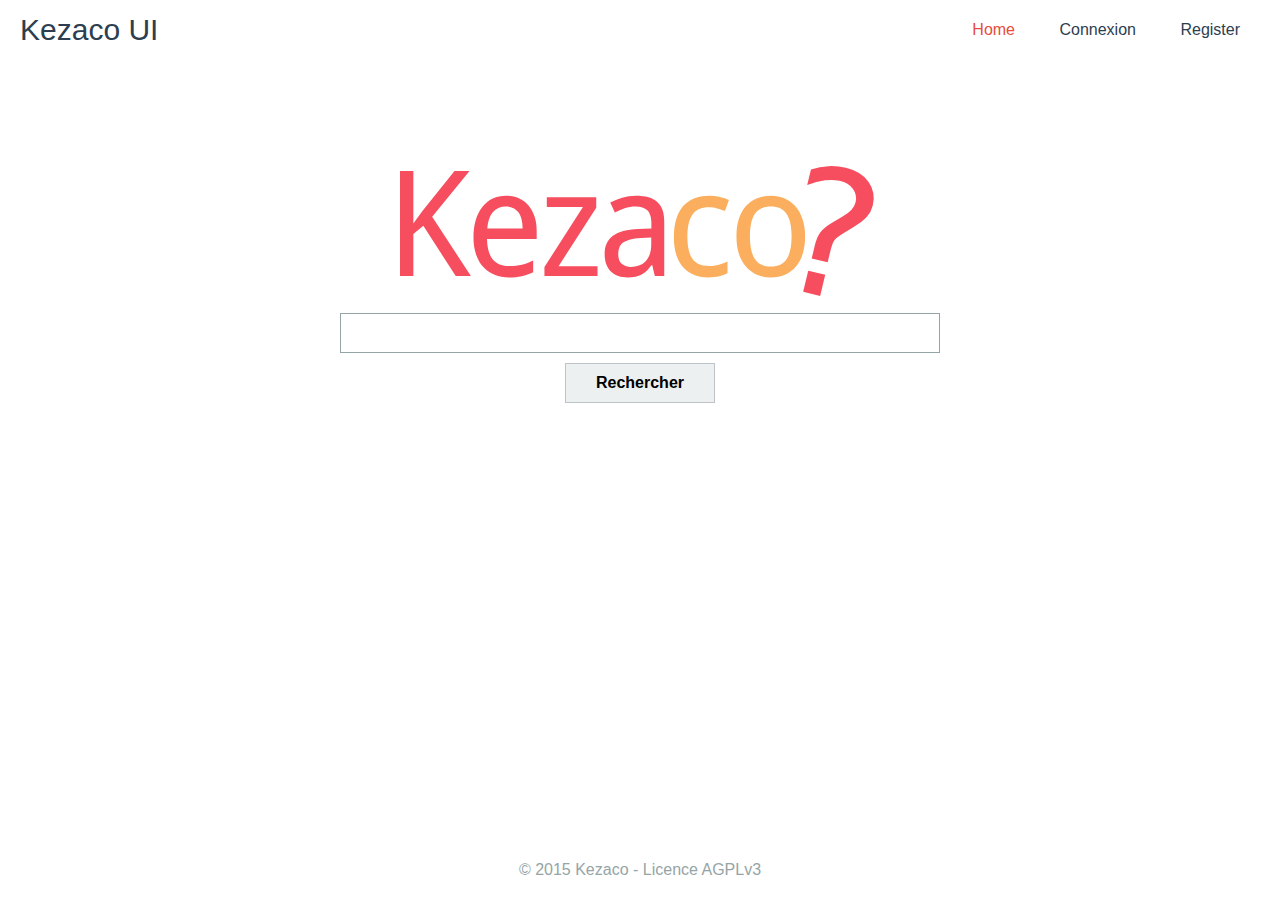
==== index.html @ f8b5b489 "Premier commit" ====
<!DOCTYPE html>
<html lang="fr">
  <head>
    <meta charset="utf-8">
    <title>Kezaco UI</title>
    <link rel="stylesheet" href="./css/main.css">
  </head>
  <body>
    <div id="overlay" class="overlay"></div>

    <header class="header" role="banner">
      <button type="button" class="btn-toggle-menu" id="btn-toggle-menu"></button>
      <a href="">Kezaco UI</a>
      <nav class="menu">
        <span>navigation</span>
        <a href="" class="active">Home</a>
        <a href="">Connexion</a>
        <a href="">Register</a>
      </nav>
    </header>

    <main class="site-content" role="main">
      <div class="row">
        <div class="col-m-12 col-m-push-0 col-s-6 col-s-push-3">
          <div class="search-form-index v-center">
            <img src="./img/logo.svg" alt="">
            <form method="get" action="">
              <input type="search" class="input-search input-search-index">
              <button type="submit">Rechercher</button>
            </form>
          </div>
        </div>
      </div>
    </main>

    <footer class="footer" role="footer">
      <div class="row">
        <div class="col-m-12">
          &copy; 2015 Kezaco - Licence AGPLv3
        </div>
      </div>
    </footer>


    <script type="text/javascript" src="./js/jquery.min.js"></script>
    <script type="text/javascript" src="./js/app.js"></script>
  </body>
</html>
---- css/main.css ----
html, body, div, span, applet, object, iframe,
h1, h2, h3, h4, h5, h6, p, blockquote, pre,
a, abbr, acronym, address, big, cite, code,
del, dfn, em, img, ins, kbd, q, s, samp,
small, strike, strong, sub, sup, tt, var,
b, u, i, center,
dl, dt, dd, ol, ul, li,
fieldset, form, label, legend,
table, caption, tbody, tfoot, thead, tr, th, td,
article, aside, canvas, details, embed,
figure, figcaption, footer, header, hgroup,
menu, nav, output, ruby, section, summary,
time, mark, audio, video {
  margin: 0;
  padding: 0;
  border: 0;
  font: inherit;
  font-size: 100%;
  vertical-align: baseline;
}

html {
  line-height: 1;
}

ol, ul {
  list-style: none;
}

table {
  border-collapse: collapse;
  border-spacing: 0;
}

caption, th, td {
  text-align: left;
  font-weight: normal;
  vertical-align: middle;
}

q, blockquote {
  quotes: none;
}
q:before, q:after, blockquote:before, blockquote:after {
  content: "";
  content: none;
}

a img {
  border: none;
}

article, aside, details, figcaption, figure, footer, header, hgroup, main, menu, nav, section, summary {
  display: block;
}

/**
 * Medias queries breakpoints
 */
/**
 * Grid attributes
 */
/**
 * Grid
 */
*, *:after, *:before {
  -webkit-box-sizing: border-box;
  -moz-box-sizing: border-box;
  box-sizing: border-box;
}

.row {
  *zoom: 1;
}
.row:after {
  content: "";
  display: table;
  clear: both;
}

[class*=col] {
  float: left;
  padding: 0 20px;
}

.col-m-1 {
  width: 8.33333%;
}

.col-m-2 {
  width: 16.66667%;
}

.col-m-3 {
  width: 25%;
}

.col-m-4 {
  width: 33.33333%;
}

.col-m-5 {
  width: 41.66667%;
}

.col-m-6 {
  width: 50%;
}

.col-m-7 {
  width: 58.33333%;
}

.col-m-8 {
  width: 66.66667%;
}

.col-m-9 {
  width: 75%;
}

.col-m-10 {
  width: 83.33333%;
}

.col-m-11 {
  width: 91.66667%;
}

.col-m-12 {
  width: 100%;
}

.col-m-push-0 {
  margin-left: 0%;
}

.col-m-push-1 {
  margin-left: 8.33333%;
}

.col-m-push-2 {
  margin-left: 16.66667%;
}

.col-m-push-3 {
  margin-left: 25%;
}

.col-m-push-4 {
  margin-left: 33.33333%;
}

.col-m-push-5 {
  margin-left: 41.66667%;
}

.col-m-push-6 {
  margin-left: 50%;
}

.col-m-push-7 {
  margin-left: 58.33333%;
}

.col-m-push-8 {
  margin-left: 66.66667%;
}

.col-m-push-9 {
  margin-left: 75%;
}

.col-m-push-10 {
  margin-left: 83.33333%;
}

.col-m-push-11 {
  margin-left: 91.66667%;
}

.col-m-push-12 {
  margin-left: 100%;
}

@media screen and (min-width: 768px) {
  .col-t-1 {
    width: 8.33333%;
  }

  .col-t-2 {
    width: 16.66667%;
  }

  .col-t-3 {
    width: 25%;
  }

  .col-t-4 {
    width: 33.33333%;
  }

  .col-t-5 {
    width: 41.66667%;
  }

  .col-t-6 {
    width: 50%;
  }

  .col-t-7 {
    width: 58.33333%;
  }

  .col-t-8 {
    width: 66.66667%;
  }

  .col-t-9 {
    width: 75%;
  }

  .col-t-10 {
    width: 83.33333%;
  }

  .col-t-11 {
    width: 91.66667%;
  }

  .col-t-12 {
    width: 100%;
  }

  .col-t-push-0 {
    margin-left: 0%;
  }

  .col-t-push-1 {
    margin-left: 8.33333%;
  }

  .col-t-push-2 {
    margin-left: 16.66667%;
  }

  .col-t-push-3 {
    margin-left: 25%;
  }

  .col-t-push-4 {
    margin-left: 33.33333%;
  }

  .col-t-push-5 {
    margin-left: 41.66667%;
  }

  .col-t-push-6 {
    margin-left: 50%;
  }

  .col-t-push-7 {
    margin-left: 58.33333%;
  }

  .col-t-push-8 {
    margin-left: 66.66667%;
  }

  .col-t-push-9 {
    margin-left: 75%;
  }

  .col-t-push-10 {
    margin-left: 83.33333%;
  }

  .col-t-push-11 {
    margin-left: 91.66667%;
  }

  .col-t-push-12 {
    margin-left: 100%;
  }
}
@media screen and (min-width: 1100px) {
  .col-s-1 {
    width: 8.33333%;
  }

  .col-s-2 {
    width: 16.66667%;
  }

  .col-s-3 {
    width: 25%;
  }

  .col-s-4 {
    width: 33.33333%;
  }

  .col-s-5 {
    width: 41.66667%;
  }

  .col-s-6 {
    width: 50%;
  }

  .col-s-7 {
    width: 58.33333%;
  }

  .col-s-8 {
    width: 66.66667%;
  }

  .col-s-9 {
    width: 75%;
  }

  .col-s-10 {
    width: 83.33333%;
  }

  .col-s-11 {
    width: 91.66667%;
  }

  .col-s-12 {
    width: 100%;
  }

  .col-s-push-0 {
    margin-left: 0%;
  }

  .col-s-push-1 {
    margin-left: 8.33333%;
  }

  .col-s-push-2 {
    margin-left: 16.66667%;
  }

  .col-s-push-3 {
    margin-left: 25%;
  }

  .col-s-push-4 {
    margin-left: 33.33333%;
  }

  .col-s-push-5 {
    margin-left: 41.66667%;
  }

  .col-s-push-6 {
    margin-left: 50%;
  }

  .col-s-push-7 {
    margin-left: 58.33333%;
  }

  .col-s-push-8 {
    margin-left: 66.66667%;
  }

  .col-s-push-9 {
    margin-left: 75%;
  }

  .col-s-push-10 {
    margin-left: 83.33333%;
  }

  .col-s-push-11 {
    margin-left: 91.66667%;
  }

  .col-s-push-12 {
    margin-left: 100%;
  }
}
@media screen and (min-width: 1200px) {
  .col-l-1 {
    width: 8.33333%;
  }

  .col-l-2 {
    width: 16.66667%;
  }

  .col-l-3 {
    width: 25%;
  }

  .col-l-4 {
    width: 33.33333%;
  }

  .col-l-5 {
    width: 41.66667%;
  }

  .col-l-6 {
    width: 50%;
  }

  .col-l-7 {
    width: 58.33333%;
  }

  .col-l-8 {
    width: 66.66667%;
  }

  .col-l-9 {
    width: 75%;
  }

  .col-l-10 {
    width: 83.33333%;
  }

  .col-l-11 {
    width: 91.66667%;
  }

  .col-l-12 {
    width: 100%;
  }

  .col-l-push-0 {
    margin-left: 0%;
  }

  .col-l-push-1 {
    margin-left: 8.33333%;
  }

  .col-l-push-2 {
    margin-left: 16.66667%;
  }

  .col-l-push-3 {
    margin-left: 25%;
  }

  .col-l-push-4 {
    margin-left: 33.33333%;
  }

  .col-l-push-5 {
    margin-left: 41.66667%;
  }

  .col-l-push-6 {
    margin-left: 50%;
  }

  .col-l-push-7 {
    margin-left: 58.33333%;
  }

  .col-l-push-8 {
    margin-left: 66.66667%;
  }

  .col-l-push-9 {
    margin-left: 75%;
  }

  .col-l-push-10 {
    margin-left: 83.33333%;
  }

  .col-l-push-11 {
    margin-left: 91.66667%;
  }

  .col-l-push-12 {
    margin-left: 100%;
  }
}
html,
body {
  position: relative;
  height: 100%;
}

body {
  font-family: sans-serif;
}

a {
  text-decoration: none;
  color: inherit;
}

.header {
  position: relative;
  height: 60px;
  background: transparent;
}

.site-content {
  min-height: calc(100% - 120px);
}

.footer {
  min-height: 60px;
  background: transparent;
  line-height: 60px;
  text-align: center;
  color: #95a5a6;
}

.search-form-index {
  height: 280px;
  position: relative;
  margin-top: 100px;
}
.search-form-index img {
  display: block;
  width: 100%;
  max-width: 480px;
  margin: 0 auto;
}
.search-form-index .input-search {
  display: block;
  width: 100%;
  background: transparent;
  border: solid 1px #95a5a6;
  height: 40px;
  padding: 0 10px;
  margin: 10px auto;
}
.search-form-index [type="submit"] {
  display: block;
  background: #ecf0f1;
  border: solid 1px #bdc3c7;
  height: 40px;
  width: 150px;
  margin: 0 auto;
  font-weight: bold;
  font-size: 16px;
}
.search-form-index [type="submit"]:hover {
  border: solid 1px #a1aab0;
}

.overlay {
  position: fixed;
  top: -100%;
  bottom: 100%;
  left: 0;
  right: 0;
  background: rgba(0, 0, 0, 0.1);
  transition: all .3s;
  z-index: 10;
}

.header {
  padding: 0 20px;
}
.header > a {
  line-height: 60px;
  margin-left: 60px;
  font-size: 30px;
  color: #2c3e50;
}

.btn-toggle-menu {
  position: fixed;
  top: 10px;
  left: 20px;
  width: 40px;
  height: 40px;
  background: #2c3e50;
  border: none;
  cursor: pointer;
  z-index: 10;
}
.btn-toggle-menu:after {
  content: "";
  position: absolute;
  display: block;
  width: 28px;
  top: -10px;
  height: 20px;
  box-shadow: 0 4px 0 #FFF, 0 8px 0 #2c3e50, 0 12px 0 #FFF, 0 16px 0 #2c3e50, 0 20px 0 #FFF;
}
.btn-toggle-menu:hover {
  box-shadow: 0 0 8px rgba(0, 0, 0, 0.5);
}

.menu {
  display: block;
  position: fixed;
  width: 250px;
  top: 0;
  bottom: 0;
  left: -100%;
  background: #2c3e50;
  transition: all 0.3s;
  z-index: 20;
}
.menu span {
  display: block;
  height: 60px;
  line-height: 60px;
  text-transform: uppercase;
  color: #fff;
  letter-spacing: 1px;
  background: #33485d;
  text-align: center;
  border-bottom: solid 1px #253443;
}
.menu a {
  display: block;
  line-height: 60px;
  border-bottom: solid 1px #253443;
  color: #fff;
  text-align: center;
  position: relative;
}
.menu a.active:before {
  content: "";
  position: absolute;
  width: 10px;
  height: 10px;
  background: #e74c3c;
  left: 20px;
  top: 25px;
  z-index: 100;
  border-radius: 50%;
  box-shadow: 0 0 0 1px #eb695c inset;
}

.with-sidebar .menu {
  left: 0;
}
.with-sidebar .overlay {
  top: 0;
  bottom: 0;
}

@media screen and (min-width: 1100px) {
  .btn-toggle-menu {
    display: none;
  }

  .header {
    overflow: hidden;
  }
  .header > a {
    margin-left: 0;
  }

  .menu {
    transition: none;
    display: inline-block;
    float: right;
    position: static;
    width: auto;
    margin-top: 0;
    background: transparent;
    height: 60px;
    overflow-y: auto;
  }
  .menu span {
    display: none;
  }
  .menu a {
    padding: 0 20px;
    display: inline-block;
    line-height: 60px;
    border-bottom: none;
    color: #2c3e50;
    text-align: center;
    position: relative;
    transition: color 0.3s;
  }
  .menu a.active {
    color: #e74c3c;
  }
  .menu a.active:before {
    display: none;
  }
  .menu a:hover {
    color: #e74c3c;
  }
}
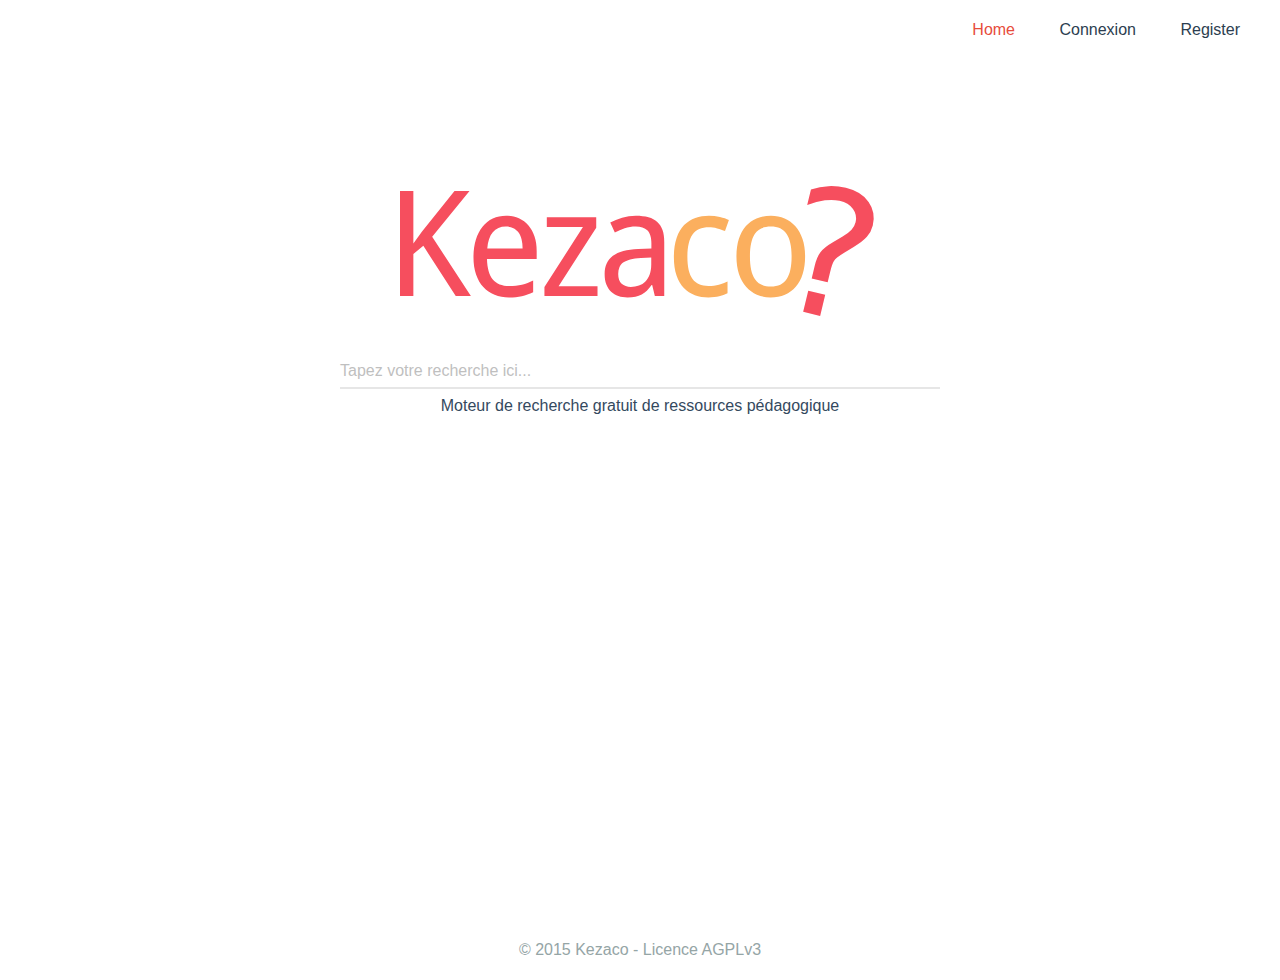
==== commit 7459dbec: "Formulaires" ====
--- a/index.html
+++ b/index.html
@@ -9,13 +9,15 @@
     <div id="overlay" class="overlay"></div>
 
     <header class="header" role="banner">
-      <button type="button" class="btn-toggle-menu" id="btn-toggle-menu"></button>
-      <a href="">Kezaco UI</a>
+      <button type="button" class="btn-toggle-menu" id="btn-toggle-menu">
+        <span></span>
+      </button>
+
       <nav class="menu">
         <span>navigation</span>
-        <a href="" class="active">Home</a>
-        <a href="">Connexion</a>
-        <a href="">Register</a>
+        <a href="./index.html" class="active">Home</a>
+        <a href="./connexion.html">Connexion</a>
+        <a href="./register.html">Register</a>
       </nav>
     </header>
 
@@ -25,9 +27,12 @@
           <div class="search-form-index v-center">
             <img src="./img/logo.svg" alt="">
             <form method="get" action="">
-              <input type="search" class="input-search input-search-index">
-              <button type="submit">Rechercher</button>
+              <div class="field">
+                <label for="search" class="field-label">Tapez votre recherche ici...</label>
+                <input type="search" class="field-input" name="search" id="search" required>
+              </div>
             </form>
+            <p>Moteur de recherche gratuit de ressources pédagogique</p>
           </div>
         </div>
       </div>
--- a/css/main.css
+++ b/css/main.css
@@ -494,6 +494,8 @@
 
 body {
   font-family: sans-serif;
+  font-size: 16px;
+  line-height: 1.4;
 }
 
 a {
@@ -508,7 +510,8 @@
 }
 
 .site-content {
-  min-height: calc(100% - 120px);
+  margin-top: 80px;
+  min-height: calc(100% - 120px + 60px);
 }
 
 .footer {
@@ -533,24 +536,13 @@
 .search-form-index .input-search {
   display: block;
   width: 100%;
-  background: transparent;
-  border: solid 1px #95a5a6;
-  height: 40px;
   padding: 0 10px;
   margin: 10px auto;
 }
-.search-form-index [type="submit"] {
-  display: block;
-  background: #ecf0f1;
-  border: solid 1px #bdc3c7;
-  height: 40px;
-  width: 150px;
-  margin: 0 auto;
-  font-weight: bold;
-  font-size: 16px;
-}
-.search-form-index [type="submit"]:hover {
-  border: solid 1px #a1aab0;
+.search-form-index p {
+  text-align: center;
+  color: #34495e;
+  line-height: 1.4;
 }
 
 .overlay {
@@ -566,12 +558,21 @@
 
 .header {
   padding: 0 20px;
+  margin-bottom: 20px;
+  position: fixed;
+  top: 0;
+  left: 0;
+  right: 0;
+  background: #fff;
 }
 .header > a {
   line-height: 60px;
   margin-left: 60px;
   font-size: 30px;
   color: #2c3e50;
+}
+.header > a img {
+  vertical-align: middle;
 }
 
 .btn-toggle-menu {
@@ -580,19 +581,41 @@
   left: 20px;
   width: 40px;
   height: 40px;
-  background: #2c3e50;
+  background: #F64E5E;
   border: none;
   cursor: pointer;
   z-index: 10;
-}
-.btn-toggle-menu:after {
-  content: "";
+  border-radius: 50%;
+  text-align: center;
+}
+.btn-toggle-menu span {
   position: absolute;
-  display: block;
-  width: 28px;
+  vertical-align: middle;
+  height: 5px;
+  width: 20px;
+  left: 10px;
+  background: white;
+  top: 20px;
+  transform: translateY(-50%);
+}
+.btn-toggle-menu span:before, .btn-toggle-menu span:after {
+  cursor: pointer;
+  border-radius: 1px;
+  height: 5px;
+  width: 20px;
+  position: absolute;
+  display: block;
+  content: '';
+  left: 10px;
+  background: white;
+}
+.btn-toggle-menu span:before {
   top: -10px;
-  height: 20px;
-  box-shadow: 0 4px 0 #FFF, 0 8px 0 #2c3e50, 0 12px 0 #FFF, 0 16px 0 #2c3e50, 0 20px 0 #FFF;
+  left: 0;
+}
+.btn-toggle-menu span:after {
+  bottom: -10px;
+  left: 0;
 }
 .btn-toggle-menu:hover {
   box-shadow: 0 0 8px rgba(0, 0, 0, 0.5);
@@ -695,3 +718,91 @@
     color: #e74c3c;
   }
 }
+form legend {
+  font-size: 30px;
+  color: #7f8c8d;
+  letter-spacing: 1px;
+  border-bottom: solid 1px #bdc3c7;
+  display: block;
+  width: 100%;
+}
+
+.field {
+  position: relative;
+  height: 72px;
+  padding: 16px 0 8px 0;
+}
+.field .field-label {
+  position: relative;
+  margin: 0;
+  display: block;
+  color: #bfbfbf;
+  line-height: 16px;
+  font-size: 16px;
+  font-weight: 400;
+  transform: translateY(24px);
+  transition: transform 0.3s, color 0.3s;
+  transform-origin: 0 50%;
+}
+.field .field-input {
+  position: relative;
+  display: block;
+  width: 100%;
+  height: 32px;
+  padding: 8px 0;
+  line-height: 16px;
+  font-family: Roboto;
+  font-size: 16px;
+  background: transparent;
+  border: none;
+  -webkit-appearance: none;
+  outline: none;
+}
+.field .field-input:invalid {
+  box-shadow: none;
+}
+.field::after, .field::before {
+  content: '';
+  height: 2px;
+  width: 100%;
+  position: absolute;
+  bottom: 6px;
+  left: 0;
+  background-color: #e6e6e6;
+}
+.field::after {
+  background-color: #2980b9;
+  transform: scaleX(0);
+  transition: transform 0.3s;
+}
+.field.has-label .field-label {
+  transform: translateY(0) scale(0.75);
+}
+.field.is-focused .field-label {
+  color: #2980b9;
+}
+.field.field.is-focused::after {
+  transform: scaleX(1);
+}
+
+.btn-submit {
+  min-height: 36px;
+  min-width: 64px;
+  margin: 6px auto;
+  padding: 0 8px;
+  border: none;
+  text-transform: uppercase;
+  cursor: pointer;
+  font-size: 16px;
+}
+.btn-submit.primary {
+  background: #2980b9;
+  color: #fff;
+}
+.btn-submit.success {
+  background: #2ecc71;
+  color: #fff;
+}
+.btn-submit.b-size {
+  padding: 8px 16px;
+}
